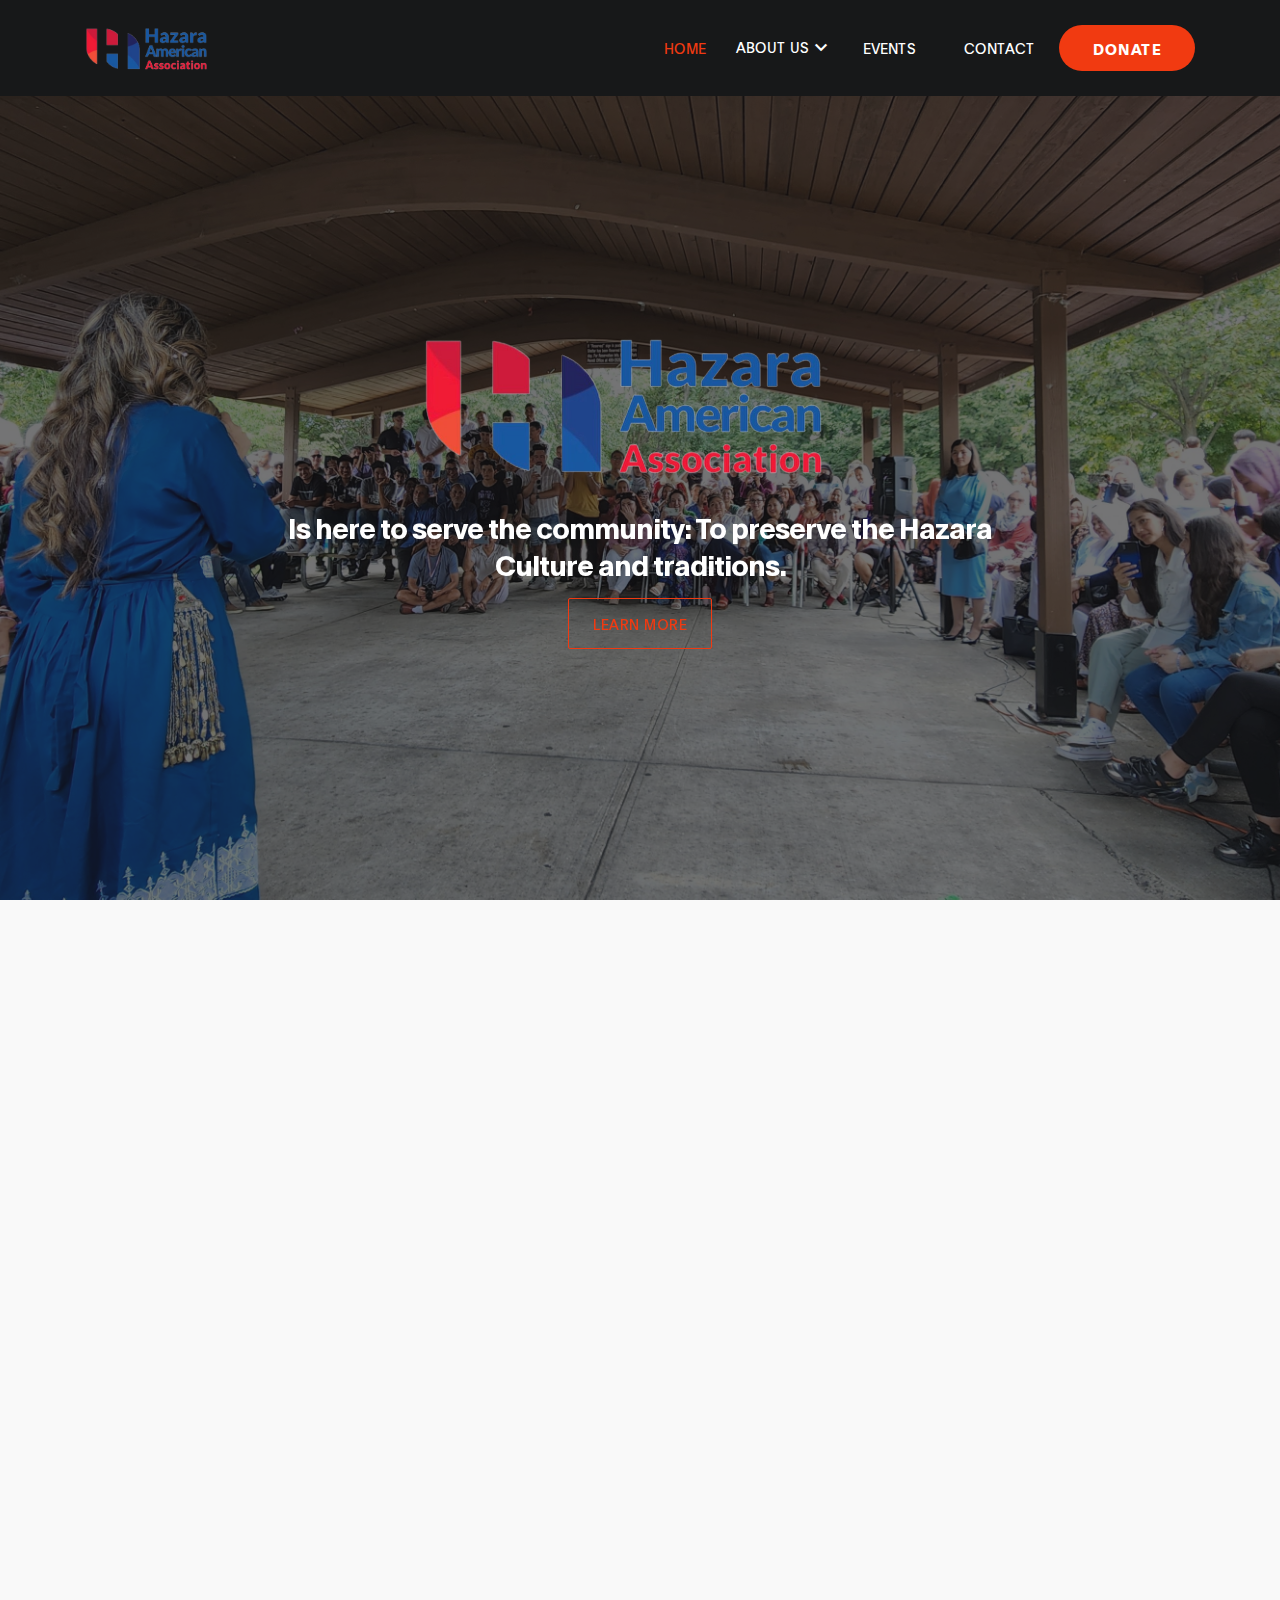
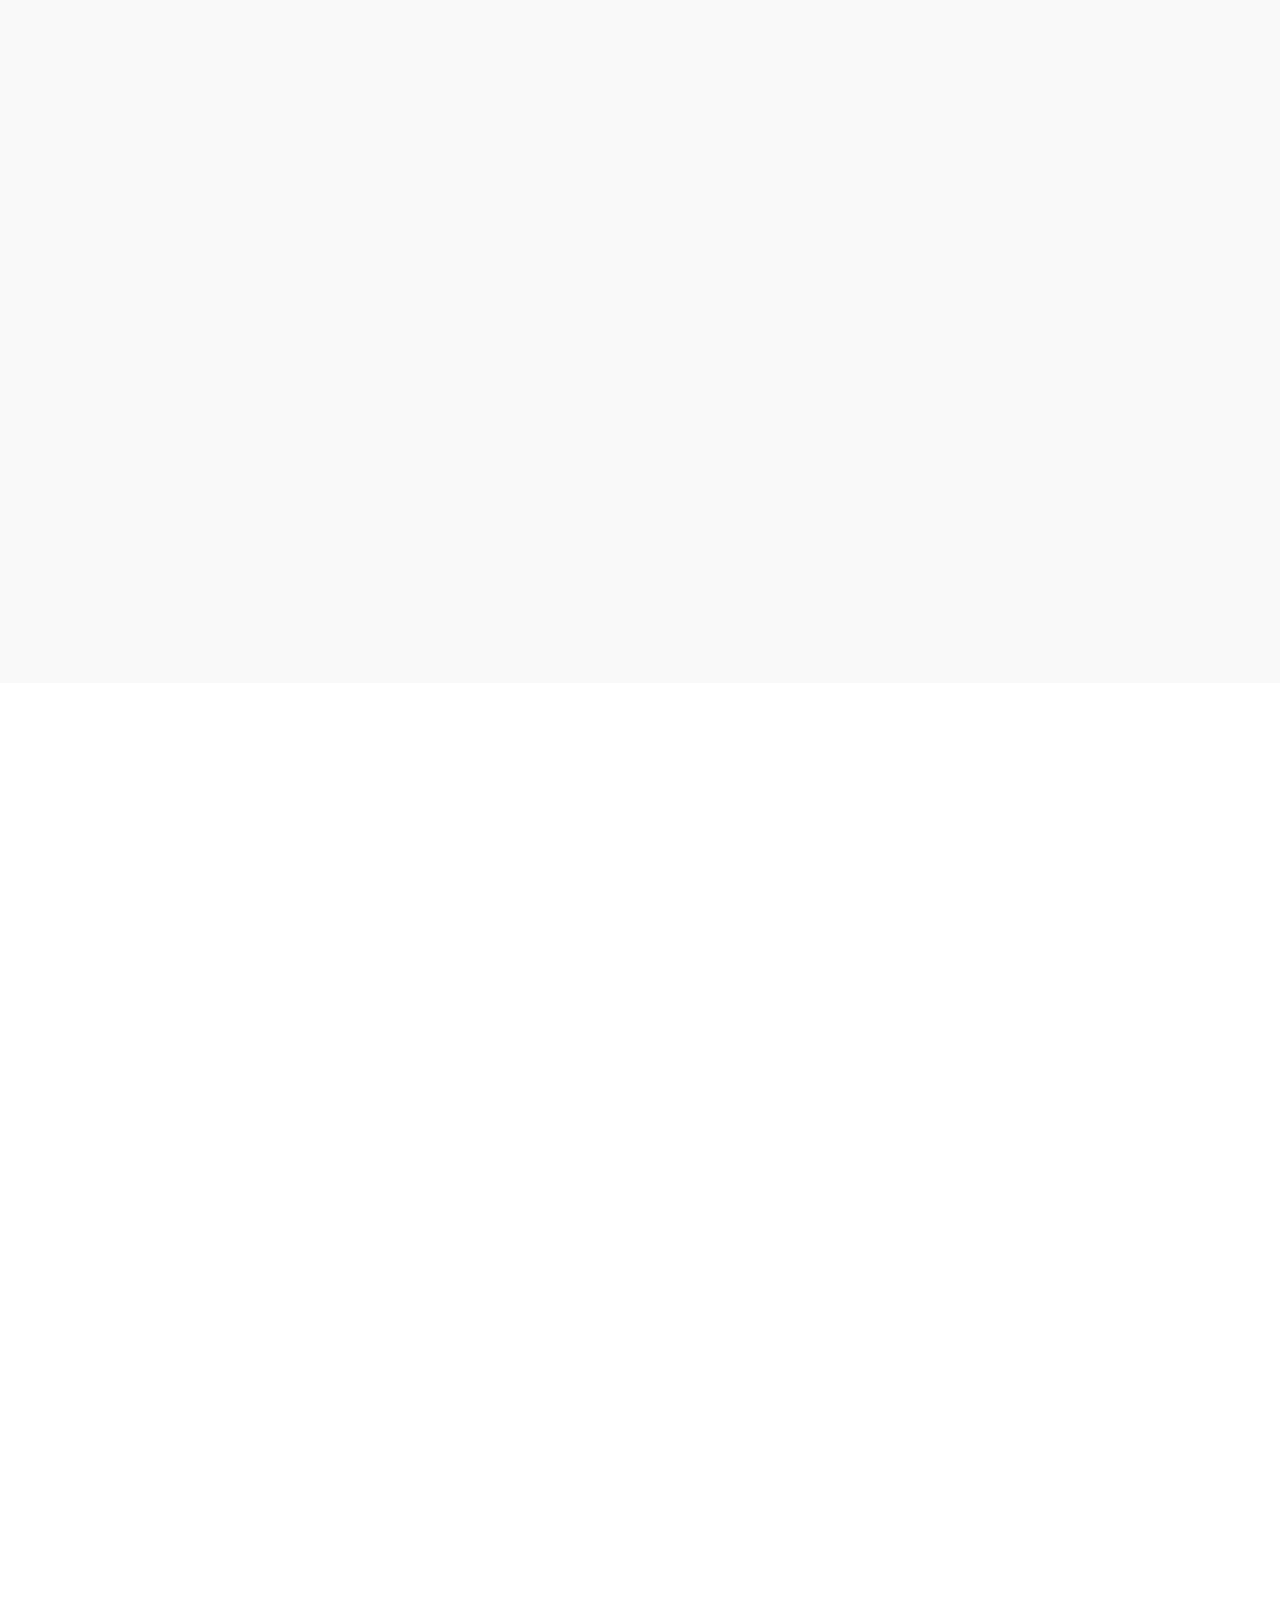
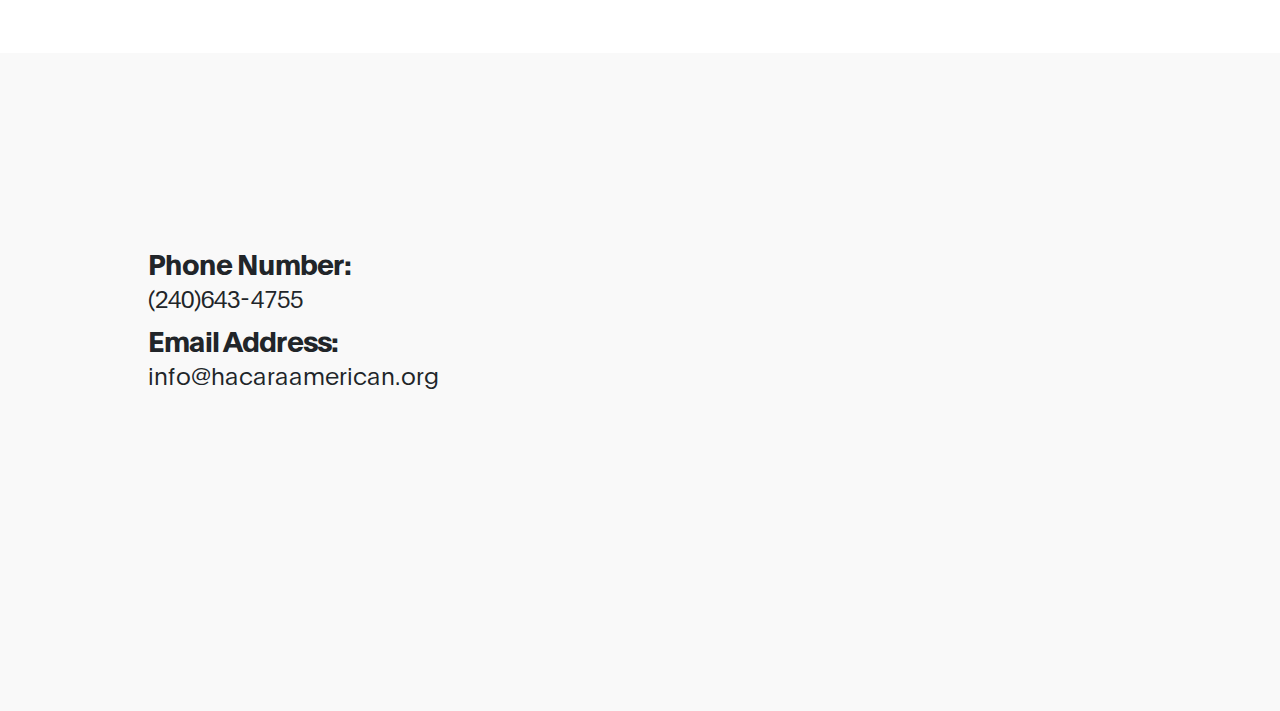
==== index.html @ 7ef7bc17 "first commit" ====
<!DOCTYPE html>
<html lang="en">
<head>
     <title>Hazara American Association</title>
     <link rel="shortcut icon" type="image/jpg" href="./2.png"/>

     <meta charset="UTF-8">
     <meta http-equiv="X-UA-Compatible" content="IE=Edge">
     <meta name="description" content="">
     <meta name="keywords" content="">
     <meta name="author" content="">
     <meta name="viewport" content="width=device-width, initial-scale=1, maximum-scale=1">

     <link href="https://fonts.googleapis.com/icon?family=Material+Icons" rel="stylesheet">
     <link rel="stylesheet" href="css/bootstrap.min.css">
     <link rel="stylesheet" href="css/font-awesome.min.css">
     <link rel="stylesheet" href="css/aos.css">
     <!-- MAIN CSS -->
     <link rel="stylesheet" href="css/tooplate-gymso-style.css">

</head>
<body data-spy="scroll" data-target="#navbarNav" data-offset="50">

    <!-- MENU BAR -->
    <nav class="navbar navbar-expand-lg fixed-top">
        <div class="container">

            <img id="logo" src="./images/logo.png" href="index.html" alt="logo">

            <button class="navbar-toggler" type="button" data-toggle="collapse" data-target="#navbarNav" aria-controls="navbarNav" aria-expanded="false"
                aria-label="Toggle navigation">
                <span class="navbar-toggler-icon"></span>
            </button>

            <div class="collapse navbar-collapse" id="navbarNav">
                <ul class="navbar-nav ml-lg-auto">
                    <li class="nav-item">
                        <a href="#home" class="nav-link smoothScroll">Home</a>
                    </li>

                    <li class="nav-item">
                        <div class="dropdown">
                            <button type="button" class = "rotatee" id="dropdownMenu2" class="nav-link smoothScroll"data-toggle="dropdown" aria-haspopup="true" aria-expanded="false">
                                <a id="no-pad" class="nav-link smoothScroll" href="#about" class="nav-link smoothScroll">About Us</a>
                                <i class="material-icons">keyboard_arrow_down</i>
                            </button>
                            <div class="dropdown-menu" aria-labelledby="dropdownMenu2">
                              <button class="dropdown-item" type="button"><a href="#about" class="nav-link smoothScroll">Board Members</a></button>
                            </div>
                          </div>
                        </li>
                    
                    <li class="nav-item">
                        <a href="#class" class="nav-link smoothScroll">Events</a>
                    </li>

                    <li class="nav-item">
                </li>

                    <li class="nav-item">
                        <a href="#contact" class="nav-link smoothScroll">Contact</a>
                    </li>

                    <li id = "button-it" class="nav-item">
                        <a href="" class="nav-link smoothScroll">Donate</a>
                    </li>
                </ul>
            </div>

        </div>
    </nav>


     <!-- HERO -->
     <section class="hero d-flex flex-column justify-content-center align-items-center" id="home">

            <div class="bg-overlay"></div>

               <div class="container">
                    <div class="row">

                         <div class="col-lg-8 col-md-10 mx-auto col-12">
                              <div class="hero-text mt-5 text-center">

                                <img data-aos="fade" width = "60%" src="./images/logo.png" href="index.html" alt="logo">

                                    <h3 class="text-white" data-aos="fade-up" data-aos-delay="500">Is here to serve the community: To preserve the Hazara Culture and traditions.
                                    </h3>
                                    <a href="#about" class="btn custom-btn bordered mt-3" data-aos="fade-up" data-aos-delay="700">learn more</a>
                                   
                              </div>
                         </div>

                    </div>
               </div>
     </section>
    
     <!-- ABOUT -->
     <section class="about section" id="about">
        <div class="container">
             <div class="row">

                     <div class="mt-lg-5 mb-lg-0 mb-4 col-lg-5 col-md-10 mx-auto col-12">
                         <h2 class="mb-4" data-aos="fade-up" data-aos-delay="300">Hello, we are Hazara</h2>
                        <div class="fadeitup" data-aos="fade-up" data-aos-delay="400">
                         <p class="spaceIt" >To firmly anchor our new and coming generation in their roots. 
                            To create a strong system of support for the individuals in the community and especially for our children to grow in a supportive, nurturing, safe and friendly environment.
                            To create and maintain social bonds and fellowship among the Hazaras.
                            To create a mechanism for providing emotional support for members in the time of need, whether happy or sad. 
                            </p>

                         <p class="spaceIt">To organize and channel the support provided by the membership for the benefit of the community and the preservation and continuation of good Hazara traditions and customs.
                            To manage the inevitable merging of the old world values with those of the new world, through community development and interaction between the members
                            To provide a safe environment for learning and absorption of the Hazara traditions and culture by the youth of the community.    
                        </p>
                    </div>

                     </div>
                     <div class="ml-lg-auto col-lg-3 col-md-6 col-12" data-aos="fade-up" data-aos-delay="700">
                         <div class="team-thumb">
                             <img src="https://upload.wikimedia.org/wikipedia/commons/thumb/b/bc/Unknown_person.jpg/694px-Unknown_person.jpg" class="img-fluid" alt="">

                             <div class="team-info d-flex flex-column">

                                 <h3>Asad</h3>
                                 <h3>Koraganie</h3>

                             </div>
                         </div>
                         <div class="team-thumb">
                            <img src="https://upload.wikimedia.org/wikipedia/commons/thumb/b/bc/Unknown_person.jpg/694px-Unknown_person.jpg" class="img-fluid" alt="">

                            <div class="team-info d-flex flex-column">

                                <h3>Hossein</h3>
                                <h3>Mahrammi</h3>
                            </div>
                        </div>
                        <div class="team-thumb">
                            <img src="https://upload.wikimedia.org/wikipedia/commons/thumb/b/bc/Unknown_person.jpg/694px-Unknown_person.jpg" class="img-fluid" alt="">

                            <div class="team-info d-flex flex-column">

                                <h3>Zahra</h3>
                                <h3>Yagana</h3>
                            </div>
                        </div>
                     </div>
                     

                     <div class="mr-lg-auto mt-5 mt-lg-0 mt-md-0 col-lg-3 col-md-6 col-12" data-aos="fade-up" data-aos-delay="800">
                         <div class="team-thumb">
                            <img src="https://upload.wikimedia.org/wikipedia/commons/thumb/b/bc/Unknown_person.jpg/694px-Unknown_person.jpg" class="img-fluid" alt="">

                             <div class="team-info d-flex flex-column">

                                 <h3>Nabi</h3>
                                 <h3>Khalili</h3>
                             </div>
                         </div>
                         <div class="team-thumb">
                            <img src="https://upload.wikimedia.org/wikipedia/commons/thumb/b/bc/Unknown_person.jpg/694px-Unknown_person.jpg" class="img-fluid" alt="">

                            <div class="team-info d-flex flex-column">

                                <h3>Mahdy</h3>
                                <h3>Mehrayen</h3>
                            </div>
                        </div>
                        <div class="team-thumb">
                            <img src="https://upload.wikimedia.org/wikipedia/commons/thumb/b/bc/Unknown_person.jpg/694px-Unknown_person.jpg" class="img-fluid" alt="">

                            <div class="team-info d-flex flex-column">

                                <h3>Anwar</h3>
                                <h3>Salar</h3>

                            </div>
                        </div>
                     </div>

                     
             </div>
             
        </div>
</section>


     <!-- CLASS -->
     <section class="class section" id="class">
               <div class="container">
                    <div class="row">

                            <div class="col-lg-12 col-12 text-center mb-5">
                                <h6 data-aos="fade-up">Join Us!</h6>

                                <h2 data-aos="fade-up" data-aos-delay="200">Our Events</h2>
                             </div>
<div class="indecol">
                            <div data-aos="fade-up" data-aos-delay="400">
                                <div class="spaceOut" Zclass="class-thumb">
                                    <img src="https://static.vecteezy.com/system/resources/previews/002/292/395/original/placeholder-on-map-line-outline-icon-for-website-and-mobile-app-on-grey-background-free-vector.jpg" class="img-fluid" alt="Class">

                                    <div class="class-info">
                                        <h3 class="mb-1">Yalda Night Celebration</h3>

                                        <strong>Dec 20, 2023</strong>

                                        <p class="mt-3">Event has passed</p>
                                    </div>
                                </div>
                            </div>

                            <div data-aos="fade-up" data-aos-delay="500">
                                <div class="spaceOut" class="class-thumb">
                                    <img src="https://static.vecteezy.com/system/resources/previews/002/292/395/original/placeholder-on-map-line-outline-icon-for-website-and-mobile-app-on-grey-background-free-vector.jpg" class="img-fluid" alt="Class">

                                    <div class="class-info">
                                        <h3 class="mb-1">2023 Nowruz Celebration</h3>

                                        <strong>March 20 2023</strong>

                                        <p class="mt-3">Stacy Sherwood Community Center Fairfax VA</p>
                                    </div>
                                </div>
                            </div>

                            <div data-aos="fade-up" data-aos-delay="600">
                                <div class="spaceOut" class="class-thumb">
                                    <img src="https://static.vecteezy.com/system/resources/previews/002/292/395/original/placeholder-on-map-line-outline-icon-for-website-and-mobile-app-on-grey-background-free-vector.jpg" class="img-fluid" alt="Class">

                                    <div class="class-info">
                                        <h3 class="mb-1">1st Grand Qawmi Milla</h3>

                                        <strong>June, 2023</strong>

                                        <p class="mt-3">Black Hill Park MD</p>
                                    </div>
                                </div>
                            </div>
                        </div>
                        <div class="indecol">
                            <div class="spaceOut" data-aos="fade-up" data-aos-delay="400">
                                <div class="class-thumb">
                                    <img src="https://static.vecteezy.com/system/resources/previews/002/292/395/original/placeholder-on-map-line-outline-icon-for-website-and-mobile-app-on-grey-background-free-vector.jpg" class="img-fluid" alt="Class">

                                    <div class="class-info">
                                        <h3 class="mb-1">2nd Grand Qawmi Milla</h3>

                                        <strong>Sep 2023</strong>

                                        <p class="mt-3">Black Hill Park MD</p>
                                    </div>
                                </div>
                            </div>

                            <div class="spaceOut" data-aos="fade-up" data-aos-delay="500">
                                <div class="class-thumb">
                                    <img src="https://static.vecteezy.com/system/resources/previews/002/292/395/original/placeholder-on-map-line-outline-icon-for-website-and-mobile-app-on-grey-background-free-vector.jpg" class="img-fluid" alt="Class">

                                    <div class="class-info">
                                        <h3 class="mb-1">Event coming soon</h3>

                                        <strong>Date coming soon</strong>

                                        <p class="mt-3">Location coming soon</p>
                                    </div>
                                </div>
                            </div>

                            <div class="spaceOut" data-aos="fade-up" data-aos-delay="600">
                                <div class="class-thumb">
                                    <img src="https://static.vecteezy.com/system/resources/previews/002/292/395/original/placeholder-on-map-line-outline-icon-for-website-and-mobile-app-on-grey-background-free-vector.jpg" class="img-fluid" alt="Class">

                                    <div class="class-info">
                                        <h3 class="mb-1">Event coming soon</h3>

                                        <strong>Date coming soon</strong>

                                        <p class="mt-3">Location coming soon</p>
                                    </div>
                                </div>
                            </div>
                        </div>
                    </div>
               </div>
     </section>


     <!-- CONTACT -->
     <section class="contact section" id="contact">
          <div class="container">
               <div class="row">

                    <div class="ml-auto col-lg-5 col-md-6 col-12">
                        <h2 class="mb-4 pb-2" data-aos="fade-up" data-aos-delay="200">Contact Us</h2>

                        <span><h3>Phone Number:</h3><h4>(240)643-4755</h4></span>
                        <span><h3>Email Address:</h3><h4>info@hacaraamerican.org</h4></span>
                        
                    </div>

                    <div class="mx-auto mt-4 mt-lg-0 mt-md-0 col-lg-5 col-md-6 col-12">
                        <h2 class="mb-4" data-aos="fade-up" data-aos-delay="600">Where you can <span>find us</span></h2>

                        <p data-aos="fade-up" data-aos-delay="800"><i class="fa fa-map-marker mr-1"></i>13608 Pine View Ln, Rockville, MD 20850</p>
<!-- How to change your own map point
	1. Go to Google Maps
	2. Click on your location point
	3. Click "Share" and choose "Embed map" tab
	4. Copy only URL and paste it within the src="" field below
-->
                        <div class="google-map" data-aos="fade-up" data-aos-delay="900">
                            <iframe src="https://www.google.com/maps/embed?pb=!1m18!1m12!1m3!1d3097.233460234317!2d-77.23666428456693!3d39.07837967954326!2m3!1f0!2f0!3f0!3m2!1i1024!2i768!4f13.1!3m3!1m2!1s0x89b632fbe0d8ac5b%3A0xeb1488f8700a5f6e!2s13608%20Pine%20View%20Ln%2C%20Rockville%2C%20MD%2020850!5e0!3m2!1sen!2sus!4v1674332771137!5m2!1sen!2sus" width="1920" height="250" frameborder="0" style="border:0;" allowfullscreen=""></iframe>   
                        </div>
                    </div>
                    
               </div>
          </div>
     </section>

    <!-- Modal -->
    <div class="modal fade" id="membershipForm" tabindex="-1" role="dialog" aria-labelledby="membershipFormLabel" aria-hidden="true">
      <div class="modal-dialog" role="document">

        <div class="modal-content">
          <div class="modal-header">

            <h2 class="modal-title" id="membershipFormLabel">Membership Form</h2>

            <button type="button" class="close" data-dismiss="modal" aria-label="Close">
              <span aria-hidden="true">&times;</span>
            </button>
          </div>

          <div class="modal-body">
            <form class="membership-form webform" role="form">
                <input type="text" class="form-control" name="cf-name" placeholder="John Doe">

                <input type="email" class="form-control" name="cf-email" placeholder="Johndoe@gmail.com">

                <input type="tel" class="form-control" name="cf-phone" placeholder="123-456-7890" pattern="[0-9]{3}-[0-9]{3}-[0-9]{4}" required>

                <textarea class="form-control" rows="3" name="cf-message" placeholder="Additional Message"></textarea>

                <button type="submit" class="form-control" id="submit-button" name="submit">Submit Button</button>

                <div class="custom-control custom-checkbox">
                    <input type="checkbox" class="custom-control-input" id="signup-agree">
                    <label class="custom-control-label text-small text-muted" for="signup-agree">I agree to the <a href="#">Terms &amp;Conditions</a>
                    </label>
                </div>
            </form>
          </div>

          <div class="modal-footer"></div>

        </div>
      </div>
    </div>

     <!-- SCRIPTS -->
     <script src="js/jquery.min.js"></script>
     <script src="js/bootstrap.min.js"></script>
     <script src="js/aos.js"></script>
     <script src="js/smoothscroll.js"></script>
     <script src="js/custom.js"></script>

</body>
</html>
---- css/tooplate-gymso-style.css ----
/*

Tooplate 2119 Gymso Fitness

https://www.tooplate.com/view/2119-gymso-fitness

*/

@font-face {
  font-family: "Plain";
  src: url("../fonts/Plain-Regular.woff2") format("woff2"),
    url("../fonts/Plain-Regular.woff") format("woff");
  font-weight: normal;
  font-style: normal;
}

@font-face {
  font-family: "Plain";
  src: url("../fonts/Plain-Light.woff2") format("woff2"),
    url("../fonts/Plain-Light.woff") format("woff");
  font-weight: 300;
  font-style: normal;
}

@font-face {
  font-family: "Plain";
  src: url("../fonts/Plain-Bold.woff2") format("woff2"),
    url("../fonts/Plain-Bold.woff") format("woff");
  font-weight: bold;
  font-style: normal;
}

:root {
  --primary-color: #f13a11;
  --white-color: #ffffff;
  --dark-color: #171819;
  --about-bg-color: #f9f9f9;

  --gray-color: #909090;
  --link-color: #404040;
  --p-color: #666262;

  --base-font-family: "Plain", sans-serif;
  --font-weight-bold: bold;
  --font-weight-normal: normal;
  --font-weight-light: 300;
  --font-weight-thin: 100;

  --h1-font-size: 48px;
  --h2-font-size: 36px;
  --h3-font-size: 28px;
  --h4-font-size: 24px;
  --h5-font-size: 22px;
  --h6-font-size: 22px;
  --p-font-size: 18px;
  --base-font-size: 16px;
  --menu-font-size: 14px;

  --border-radius-large: 100%;
  --border-radius-small: 2px;
}

body {
  background: var(--white-color);
  font-family: var(--base-font-family);
}

/*---------------------------------------
     TYPOGRAPHY              
  -----------------------------------------*/

h1,
h2,
h3,
h4,
h5,
h6 {
  font-weight: var(--font-weight-thin);
  line-height: normal;
}

h1 {
  font-size: var(--h1-font-size);
  font-weight: var(--font-weight-bold);
  letter-spacing: -1px;
  text-transform: uppercase;
  margin: 20px 0;
}

h2 {
  font-size: var(--h2-font-size);
  font-weight: var(--font-weight-bold);
  letter-spacing: -2px;
}

h3 {
  font-size: var(--h3-font-size);
  font-weight: var(--font-weight-bold);
  letter-spacing: -1px;
  margin: 0;
}

h4 {
  font-size: var(--h4-font-size);
}

h5 {
  font-size: var(--h5-font-size);
}

h6 {
  color: var(--gray-color);
  font-size: var(--h6-font-size);
  line-height: inherit;
  margin: 0;
}

p {
  color: var(--p-color);
  font-size: var(--p-font-size);
  font-weight: var(--font-weight-light);
  line-height: 1.5em;
}

b,
strong {
  font-weight: var(--font-weight-bold);
  letter-spacing: 0;
}

.section {
  padding: 7rem 0;
}

/* BUTTON */

.custom-btn {
  background: transparent;
  border-radius: var(--border-radius-small);
  padding: 14px 24px;
  color: var(--white-color);
  font-size: var(--menu-font-size);
  font-weight: var(--font-weight-normal);
  text-transform: uppercase;
  letter-spacing: 0.5px;
  white-space: nowrap;
  transition: all 0.3s ease;
}

.custom-btn:hover {
  color: var(--primary-color);
}

.custom-btn:focus {
  box-shadow: none;
}

.custom-btn.bordered:hover,
.custom-btn.bordered:focus,
.custom-btn.bg-color:hover,
.custom-btn.bg-color:focus {
  background: var(--white-color);
  border-color: transparent;
  color: var(--primary-color);
}

.bordered {
  border: 1px solid var(--primary-color);
  color: var(--primary-color);
}

.bg-color {
  background: var(--primary-color);
  color: var(--white-color);
}

/*---------------------------------------
     GENERAL               
  -----------------------------------------*/

* {
  -webkit-box-sizing: border-box;
  -moz-box-sizing: border-box;
  box-sizing: border-box;
}

*::before,
*::after {
  -webkit-box-sizing: border-box;
  -moz-box-sizing: border-box;
  box-sizing: border-box;
}

a {
  color: var(--link-color);
  font-weight: normal;
  text-decoration: none;
  transition: all 0.3s ease;
}

a:hover,
a:active,
a:focus {
  color: var(--primary-color);
  outline: none;
  text-decoration: none;
}

/* BG OVERLAY */

.bg-overlay {
  background: var(--dark-color);
  position: absolute;
  top: 0;
  right: 0;
  bottom: 0;
  left: 0;
  width: 100%;
  height: 100%;
  opacity: 0.6;
}

/*---------------------------------------
     MODAL              
  -----------------------------------------*/

.modal-content {
  padding: 2rem 3rem;
}

.modal-header,
.modal-body,
.modal-footer {
  border: 0;
  padding: 0;
}

.membership-form a {
  color: var(--primary-color);
}

/*---------------------------------------
    FEATURE          
  -----------------------------------------*/

.feature {
  background: var(--dark-color);
  padding: 5rem 0;
}

/*---------------------------------------
     MENU             
  -----------------------------------------*/

.navbar {
  background: var(--dark-color);
  padding: 1rem;
}

.navbar-expand-lg .navbar-nav .nav-link {
  padding-right: 1.5rem;
  padding-left: 1.5rem;
}

.navbar-brand {
  color: var(--white-color);
  font-size: var(--h3-font-size);
  font-weight: var(--font-weight-bold);
  line-height: normal;
  padding-top: 0;
}

.nav-item .nav-link {
  display: block;
  color: var(--white-color);
  font-size: var(--menu-font-size);
  font-weight: var(--font-weight-normal);
  text-transform: uppercase;
  padding: 2px 6px;
}

.nav-item .nav-link.active,
.nav-item .nav-link:hover {
  color: var(--primary-color);
}

.navbar .social-icon li a {
  color: var(--white-color);
}

.navbar-toggler {
  border: 0;
  padding: 0;
  cursor: pointer;
  margin: 0 10px 0 0;
  width: 30px;
  height: 35px;
  outline: none;
}

.navbar-toggler:focus {
  outline: none;
}

.navbar-toggler[aria-expanded="true"] .navbar-toggler-icon {
  background: transparent;
}

.navbar-toggler[aria-expanded="true"] .navbar-toggler-icon::before,
.navbar-toggler[aria-expanded="true"] .navbar-toggler-icon::after {
  transition: top 300ms 50ms ease, -webkit-transform 300ms 350ms ease;
  transition: top 300ms 50ms ease, transform 300ms 350ms ease;
  transition: top 300ms 50ms ease, transform 300ms 350ms ease,
    -webkit-transform 300ms 350ms ease;
  top: 0;
}

.navbar-toggler[aria-expanded="true"] .navbar-toggler-icon::before {
  transform: rotate(45deg);
}

.navbar-toggler[aria-expanded="true"] .navbar-toggler-icon::after {
  transform: rotate(-45deg);
}

.navbar-toggler .navbar-toggler-icon {
  background: var(--primary-color);
  transition: background 10ms 300ms ease;
  display: block;
  width: 30px;
  height: 2px;
  position: relative;
}

.navbar-toggler .navbar-toggler-icon::before,
.navbar-toggler .navbar-toggler-icon::after {
  transition: top 300ms 350ms ease, -webkit-transform 300ms 50ms ease;
  transition: top 300ms 350ms ease, transform 300ms 50ms ease;
  transition: top 300ms 350ms ease, transform 300ms 50ms ease,
    -webkit-transform 300ms 50ms ease;
  position: absolute;
  right: 0;
  left: 0;
  background: var(--primary-color);
  width: 30px;
  height: 2px;
  content: "";
}

.navbar-toggler .navbar-toggler-icon::before {
  top: -8px;
}

.navbar-toggler .navbar-toggler-icon::after {
  top: 8px;
}

/*---------------------------------------
     HERO              
  -----------------------------------------*/

.hero {
  background-image: url(../images/1.jpg);
  background-size: cover;
  background-position: top;
  background-repeat: no-repeat;
  vertical-align: middle;
  min-height: 100vh;
  position: relative;
  animation: slide 20s infinite;
}

@keyframes slide{
  25%{
    background-image: url(../images/1.jpg);
  }
  50%{
    background-image: url(../images/2.jpg);
  }
  75%{
    background-image: url(../images/3.jpg);
  }
  100%{
    background-image: url(../images/4.jpg);
  }
}

/*---------------------------------------
     CLASS               
  -----------------------------------------*/

.class-info {
  background: var(--white-color);
  box-shadow: 6px 0 38px rgba(20, 20, 20, 0.1);
  border-radius: 0 0 2px 2px;
  padding: 1rem 2rem;
  position: relative;
}

.class-info img {
  border-radius: 2px 2px 0 0;
}

.class-info strong {
  color: var(--gray-color);
}

.class-price {
  background: var(--primary-color);
  border-radius: var(--border-radius-large);
  color: var(--white-color);
  font-weight: var(--font-weight-bold);
  display: block;
  position: absolute;
  top: 2rem;
  right: 2rem;
  width: 3.5rem;
  height: 3.5rem;
  line-height: 3.5rem;
  text-align: center;
}

/*---------------------------------------
     SCHEDULE             
  -----------------------------------------*/

.schedule {
  background: var(--dark-color);
}

.schedule-table {
  display: table;
  border: 0;
  text-align: center;
}

.schedule-table strong,
.schedule-table span {
  display: block;
  text-align: center;
}

.schedule-table strong {
  color: var(--white-color);
}

.schedule-table span {
  color: var(--gray-color);
}

.schedule-table span,
.schedule-table small {
  font-size: var(--menu-font-size);
  text-transform: uppercase;
}

.schedule-table small {
  position: relative;
  top: 10px;
}

.table .thead-light th,
.schedule-table tr td:first-child {
  background: var(--primary-color);
  border: 1px solid #212122;
  color: var(--white-color);
}

.schedule-table .thead-light th {
  border-bottom: 0;
  text-transform: uppercase;
}

.table-bordered td,
.table-bordered th {
  border: 1px solid #212122;
}

.table-bordered td {
  padding-bottom: 22px;
}

.table td,
.table th {
  padding: 1rem;
}

/*---------------------------------------
      ABOUT & TEAM            
  -----------------------------------------*/

.about {
  background: var(--about-bg-color);
}

.about-working-hours {
  border-left: 2px solid;
  padding-left: 3.5rem;
}

.about-working-hours strong {
  color: var(--white-color);
  opacity: 0.85;
}

.team-thumb {
  margin-bottom: 20px;
  width: 80%;
  position: relative;
}

.spaceIt{
  line-height: 42px;
  font-size: 22px;
}

.team-info {
  background: var(--white-color);
  border-radius: 0 0 2px 2px;
  box-shadow: 6px 0 38px rgba(20, 20, 20, 0.1);
  padding: 20px;
  position: relative;
}

.team-info span {
  font-weight: var(--font-weight-light);
  opacity: 0.85;
}

.team-info .social-icon {
  position: absolute;
  top: 10px;
  right: 20px;
}

.team-info .social-icon li {
  display: block;
}

/*---------------------------------------
     CONTACT              
  -----------------------------------------*/

  .contact{
    background-color: #f9f9f9;
  }
.webform input,
button#submit-button {
  height: calc(2.25rem + 20px);
}

.form-control {
  border-radius: var(--border-radius-small);
  margin: 1.3rem 0;
}

.form-control:focus {
  box-shadow: none;
  border-color: var(--dark-color);
}

button#submit-button {
  background: var(--dark-color);
  border-color: transparent;
  color: var(--white-color);
  cursor: pointer;
  transition: all 0.3s ease;
}

button#submit-button:hover {
  background: var(--primary-color);
}

.contact h2 + p {
  max-width: 90%;
}

.google-map {
  border-top: 1px solid #efebeb;
  margin-top: 2.5rem;
  padding-top: 2.5rem;
}

.google-map iframe {
  width: 100%;
}

/*---------------------------------------
     FOOTER              
  -----------------------------------------*/

.site-footer {
  border-top: 1px solid #efebeb;
  padding: 3rem 0;
}

.site-footer a {
  color: var(--p-color);
  font-weight: var(--font-weight-light);
}

.site-footer p {
  font-size: var(--base-font-size);
}

.contact .fa,
.site-footer .fa {
  color: var(--primary-color);
}

#dropdownMenu2 {
  display: flex;
  color: var(--white-color);
  cursor: pointer;
}

.material-icons {
  -moz-transition: all 0.3s;
  -webkit-transition: all 0.3s;
  transition: all 0.3s;
}

.material-icons.down {
  -moz-transform: rotate(180deg);
  -webkit-transform: rotate(180deg);
  transform: rotate(180deg);
}

.material-icons.reverse {
  -moz-transform: rotate(0deg);
  -webkit-transform: rotate(0deg);
  transform: rotate(0deg);
}

#no-pad {
  padding: 0;
}

#dropdownMenu2:hover {
  color: var(--primary-color);
}

#dropdownMenu2:focus {
  color: var(--primary-color);
}

.dropdown button {
  background: none;
  border: none;
  outline: none;
  color: var(--white-color);
  font-size: var(--menu-font-size);
  font-weight: var(--font-weight-normal);
  text-transform: uppercase;
  padding: 2px 6px;
}
.dropdown .btn:hover {
  background: none;
  border: none;
  color: var(--primary-color);
  padding: 2px 6px;
}

.dropdown .btn:focus {
  background: none;
  border: none;
  color: var(--primary-color);
  padding: 2px 6px;
}
.dropdown .btn:active {
  background: none;
  border: none;
  color: var(--primary-color);
  padding: 2px 6px;
}

.dropdown-menu {
  background: rgba(11, 11, 11, 0.87);
}

.dropdown-menu .dropdown-item {
  margin-top: 10px;
  color: var(--white-color);
}

.dropdown-menu .dropdown-item:hover {
  background: rgba(11, 11, 11, 0.368);
  color: var(--primary-color);
}

#logo{
  width: 12%;
}

#button-it{
  background-color: var(--primary-color);
  border: none;
  padding: 10px 10px;
  border-radius: 500px;
  cursor: pointer;
  transition: all 0.3s;
}

li{
  display: flex;
  align-items: center;
}

#button-it a{
  font-size: 15px;
  font-weight: 600;
  letter-spacing: 0.5px;
}

#button-it:hover{
  background-color: var(--white-color);
  color: var(--primary-color);
}

.indecol{
  display: flex;
  margin-bottom: 50px;
}

.spaceOut{
  margin: 20px 20px;
}

/*---------------------------------------
     SOCIAL ICON              
  -----------------------------------------*/

.social-icon {
  position: relative;
  padding: 0;
  margin: 5px 0 0 0;
}

.social-icon li {
  display: inline-block;
  list-style: none;
}

.social-icon li a {
  text-decoration: none;
  display: inline-block;
  color: var(--p-color);
  font-size: var(--p-font-size);
  font-weight: var(--font-weight-bold);
  margin: 5px 10px;
  text-align: center;
}

.social-icon li a:hover {
  color: var(--primary-color);
}

/*---------------------------------------
     RESPONSIVE STYLES              
  -----------------------------------------*/

 @media (max-width: 1010px){
  .indecol{
    flex-direction: column;
  }
 } 
@media screen and (max-width: 992px) {
  .section {
    padding: 5rem 0;
  }

  .nav-item .nav-link {
    padding: 6px;
  }

  .navbar .social-icon {
    margin-top: 22px;
  }

  .navbar-collapse,
  .site-footer {
    text-align: center;
  }

  .schedule-table {
    display: block;
  }

  .modal-content {
    padding: 2rem;
  }
}

@media screen and (max-width: 767px) {
  h1 {
    font-size: 38px;
  }

  .about-working-hours {
    border-left: 0;
    padding: 22px 0 0 0;
  }

  .contact h2 span {
    display: block;
  }
}
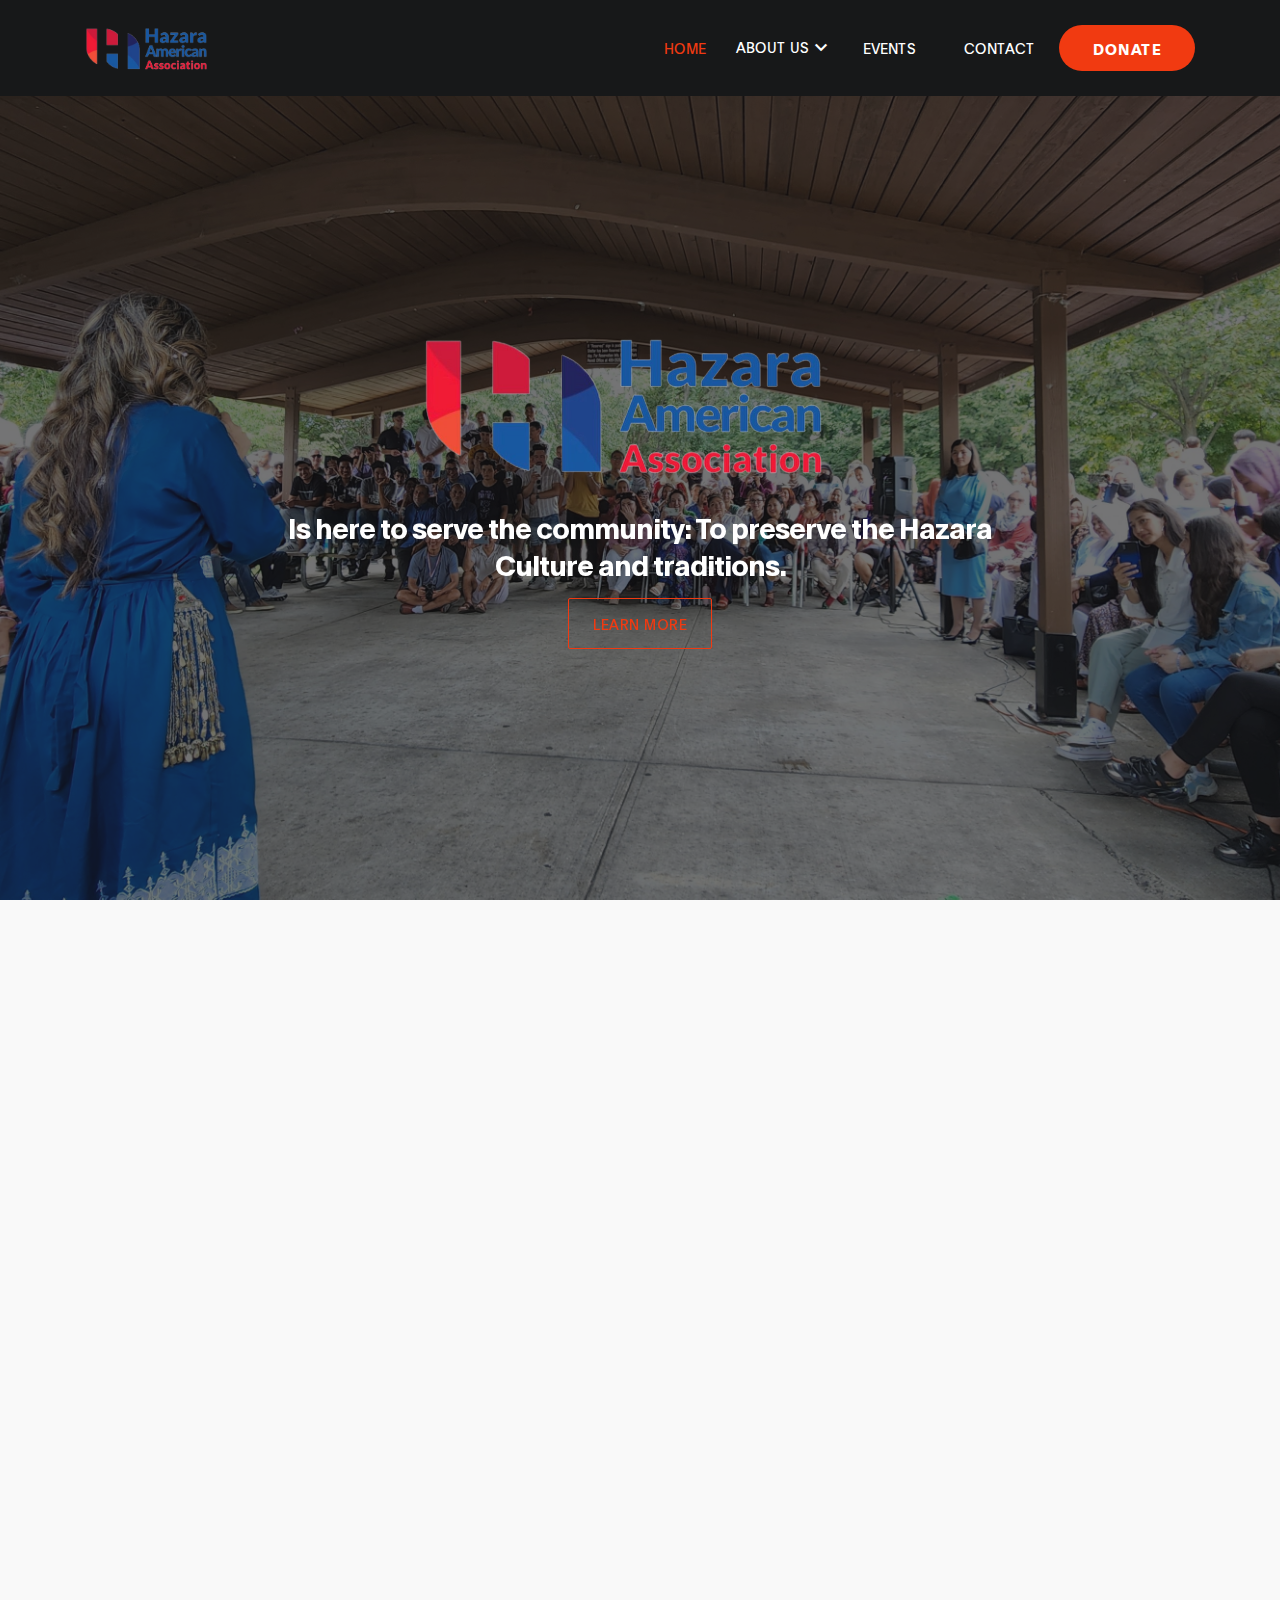
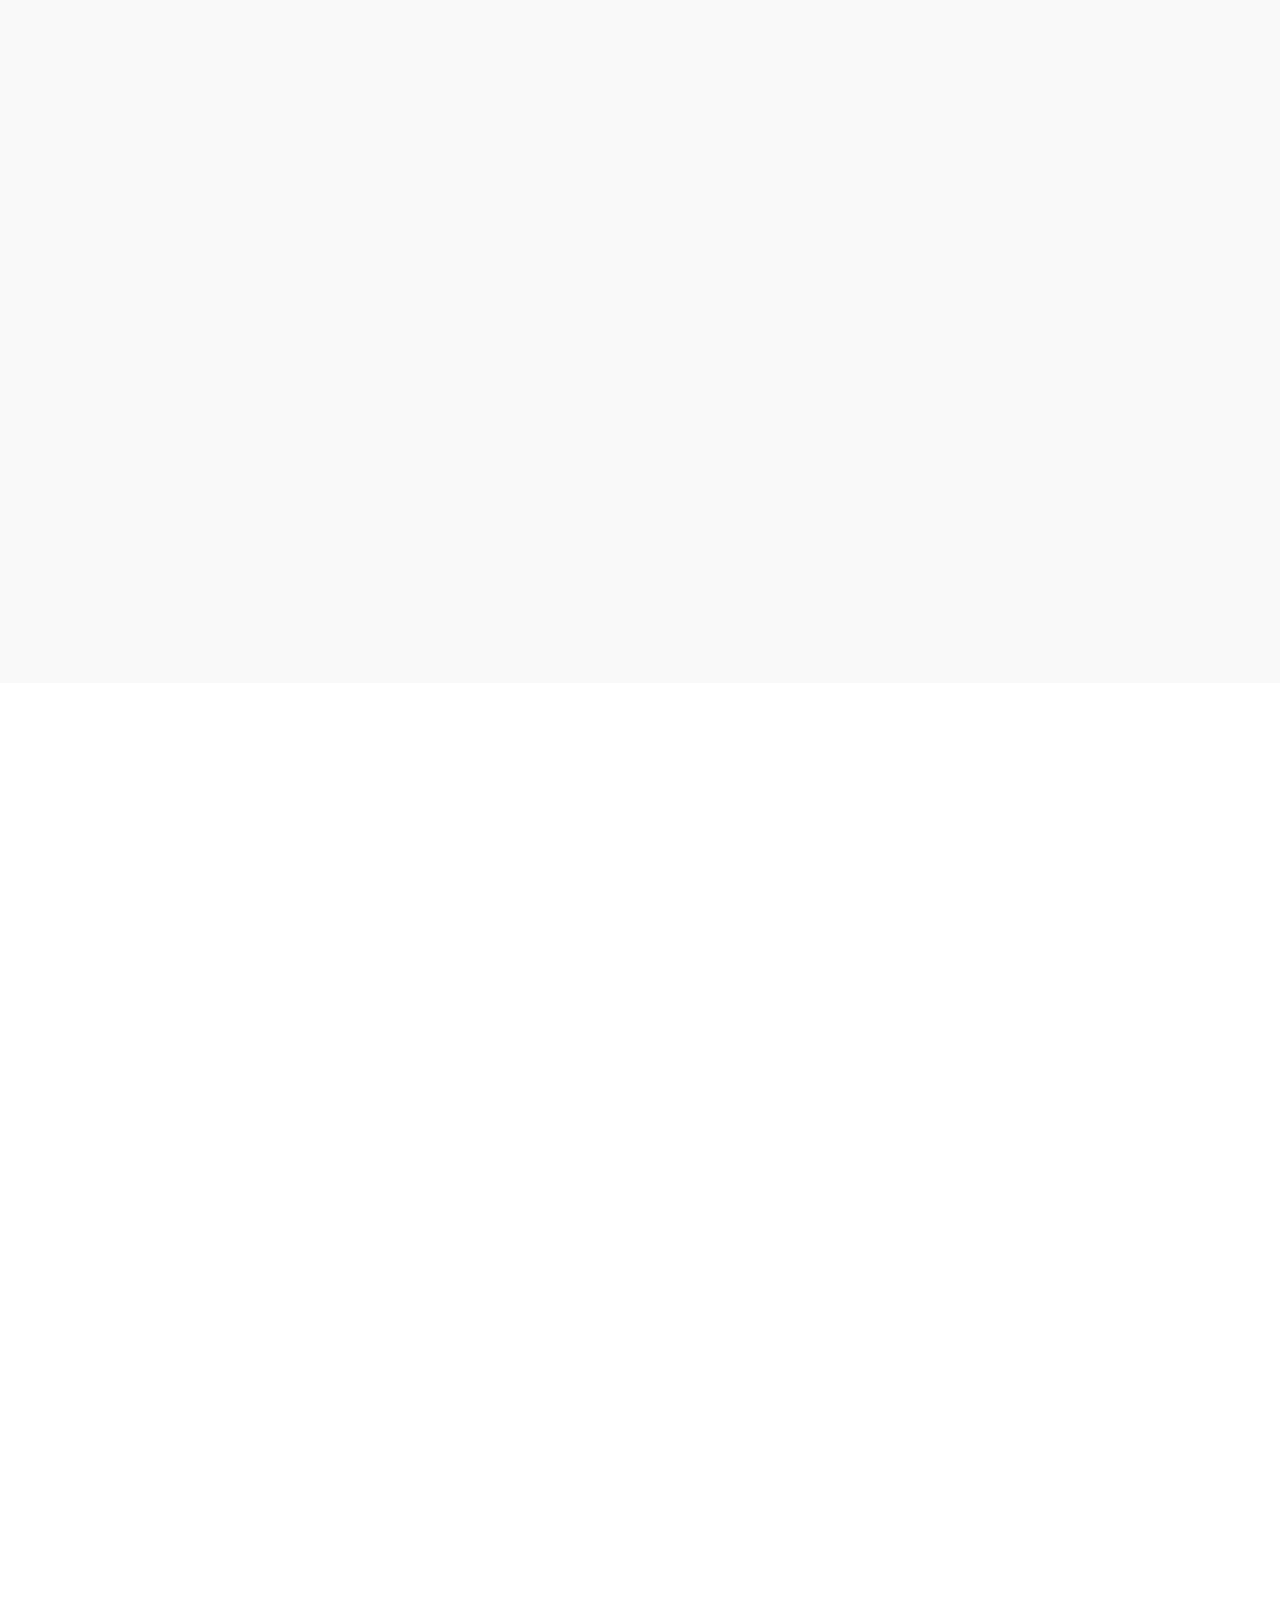
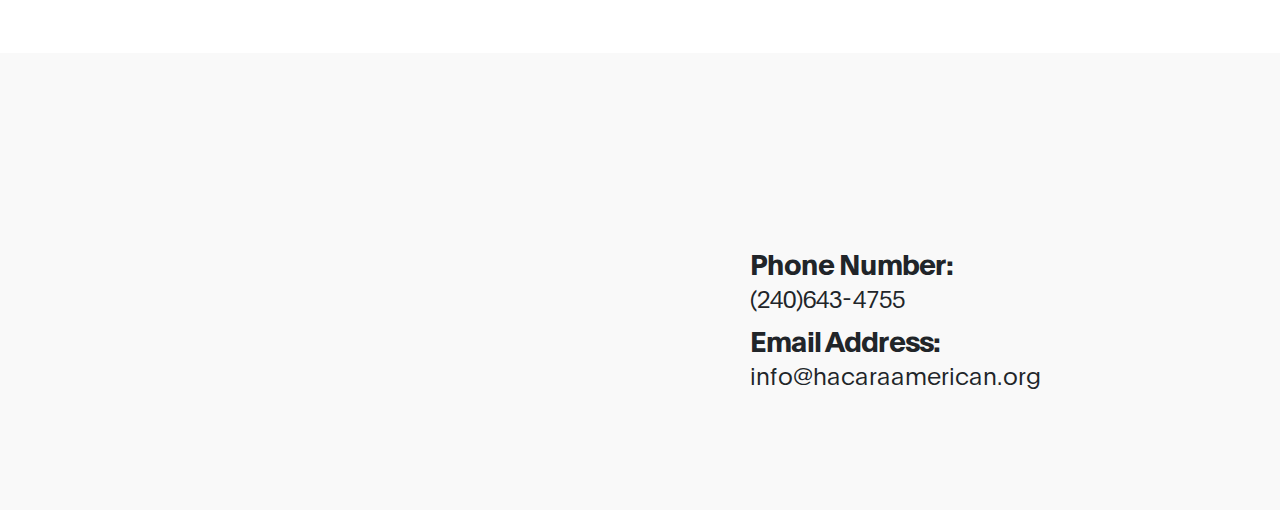
==== commit 805eb050: "second commit" ====
--- a/index.html
+++ b/index.html
@@ -299,20 +299,6 @@
                         <span><h3>Email Address:</h3><h4>info@hacaraamerican.org</h4></span>
                         
                     </div>
-
-                    <div class="mx-auto mt-4 mt-lg-0 mt-md-0 col-lg-5 col-md-6 col-12">
-                        <h2 class="mb-4" data-aos="fade-up" data-aos-delay="600">Where you can <span>find us</span></h2>
-
-                        <p data-aos="fade-up" data-aos-delay="800"><i class="fa fa-map-marker mr-1"></i>13608 Pine View Ln, Rockville, MD 20850</p>
-<!-- How to change your own map point
-	1. Go to Google Maps
-	2. Click on your location point
-	3. Click "Share" and choose "Embed map" tab
-	4. Copy only URL and paste it within the src="" field below
--->
-                        <div class="google-map" data-aos="fade-up" data-aos-delay="900">
-                            <iframe src="https://www.google.com/maps/embed?pb=!1m18!1m12!1m3!1d3097.233460234317!2d-77.23666428456693!3d39.07837967954326!2m3!1f0!2f0!3f0!3m2!1i1024!2i768!4f13.1!3m3!1m2!1s0x89b632fbe0d8ac5b%3A0xeb1488f8700a5f6e!2s13608%20Pine%20View%20Ln%2C%20Rockville%2C%20MD%2020850!5e0!3m2!1sen!2sus!4v1674332771137!5m2!1sen!2sus" width="1920" height="250" frameborder="0" style="border:0;" allowfullscreen=""></iframe>   
-                        </div>
                     </div>
                     
                </div>
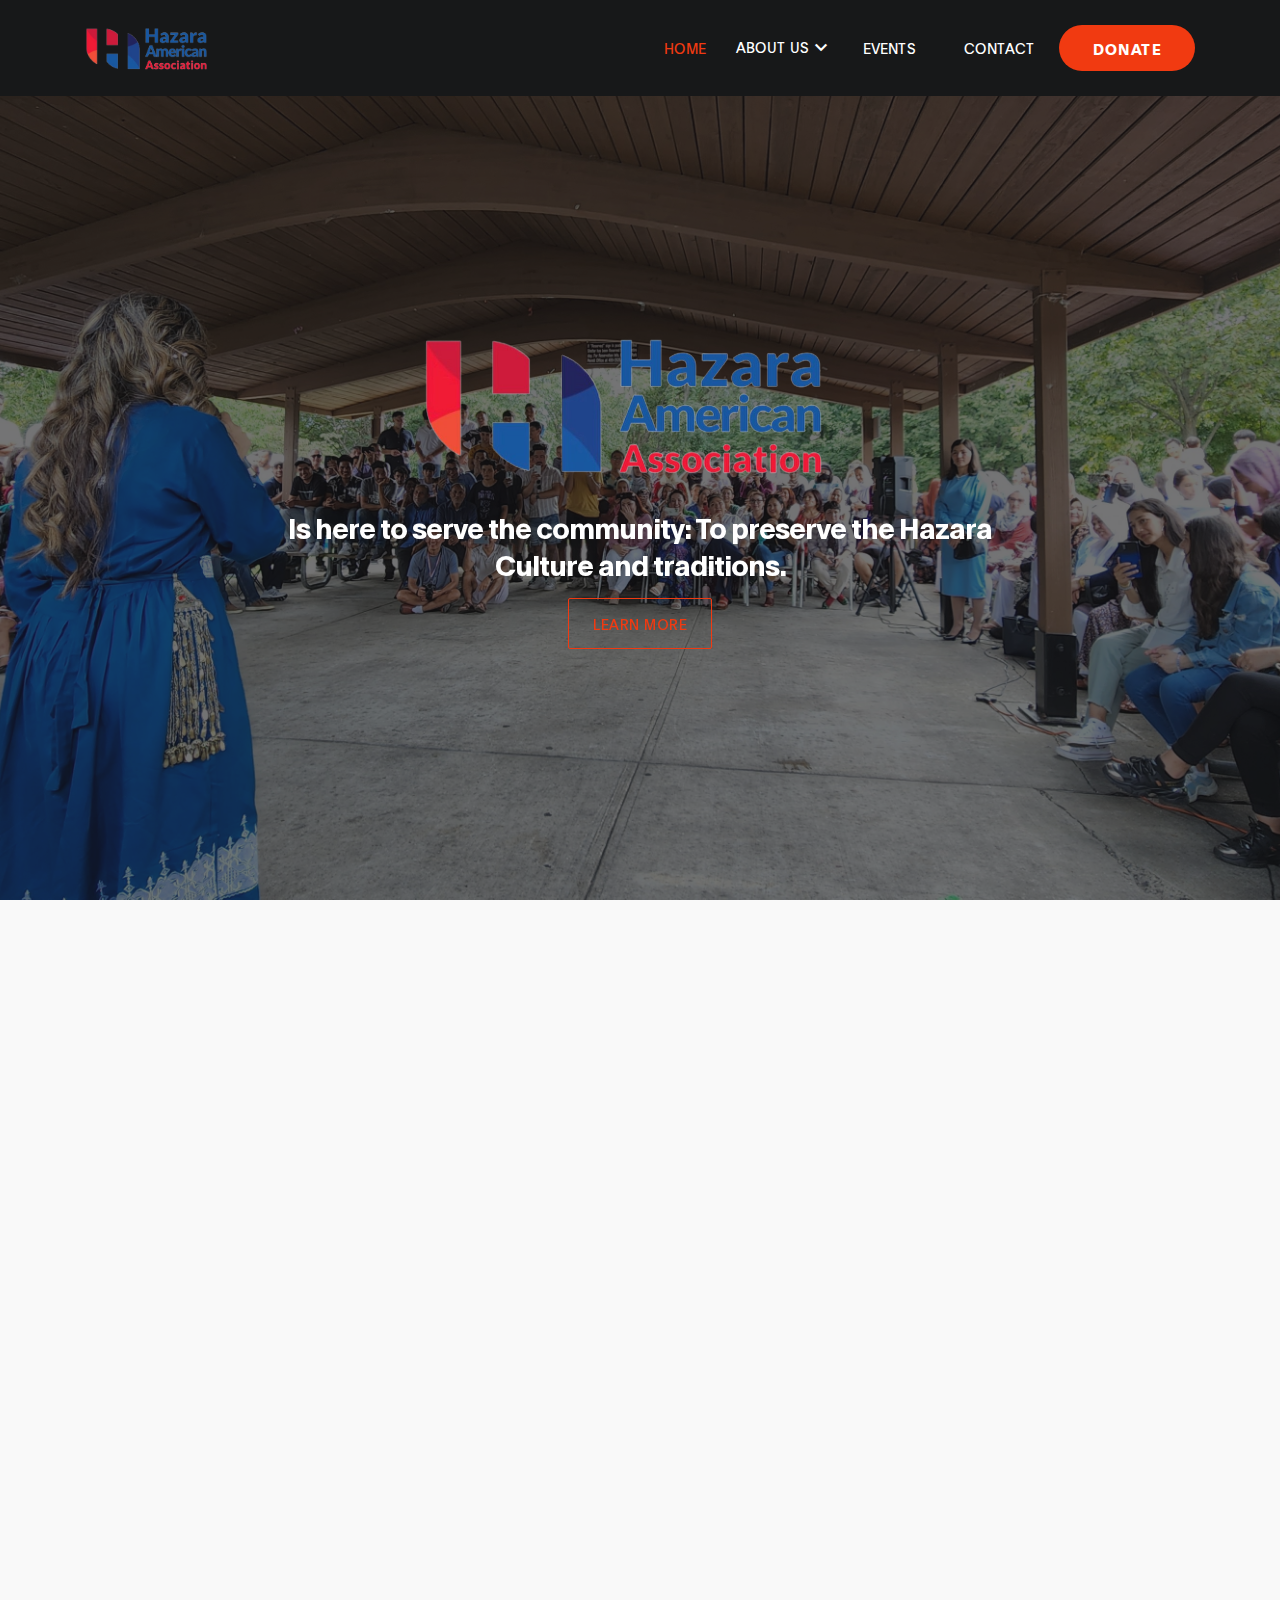
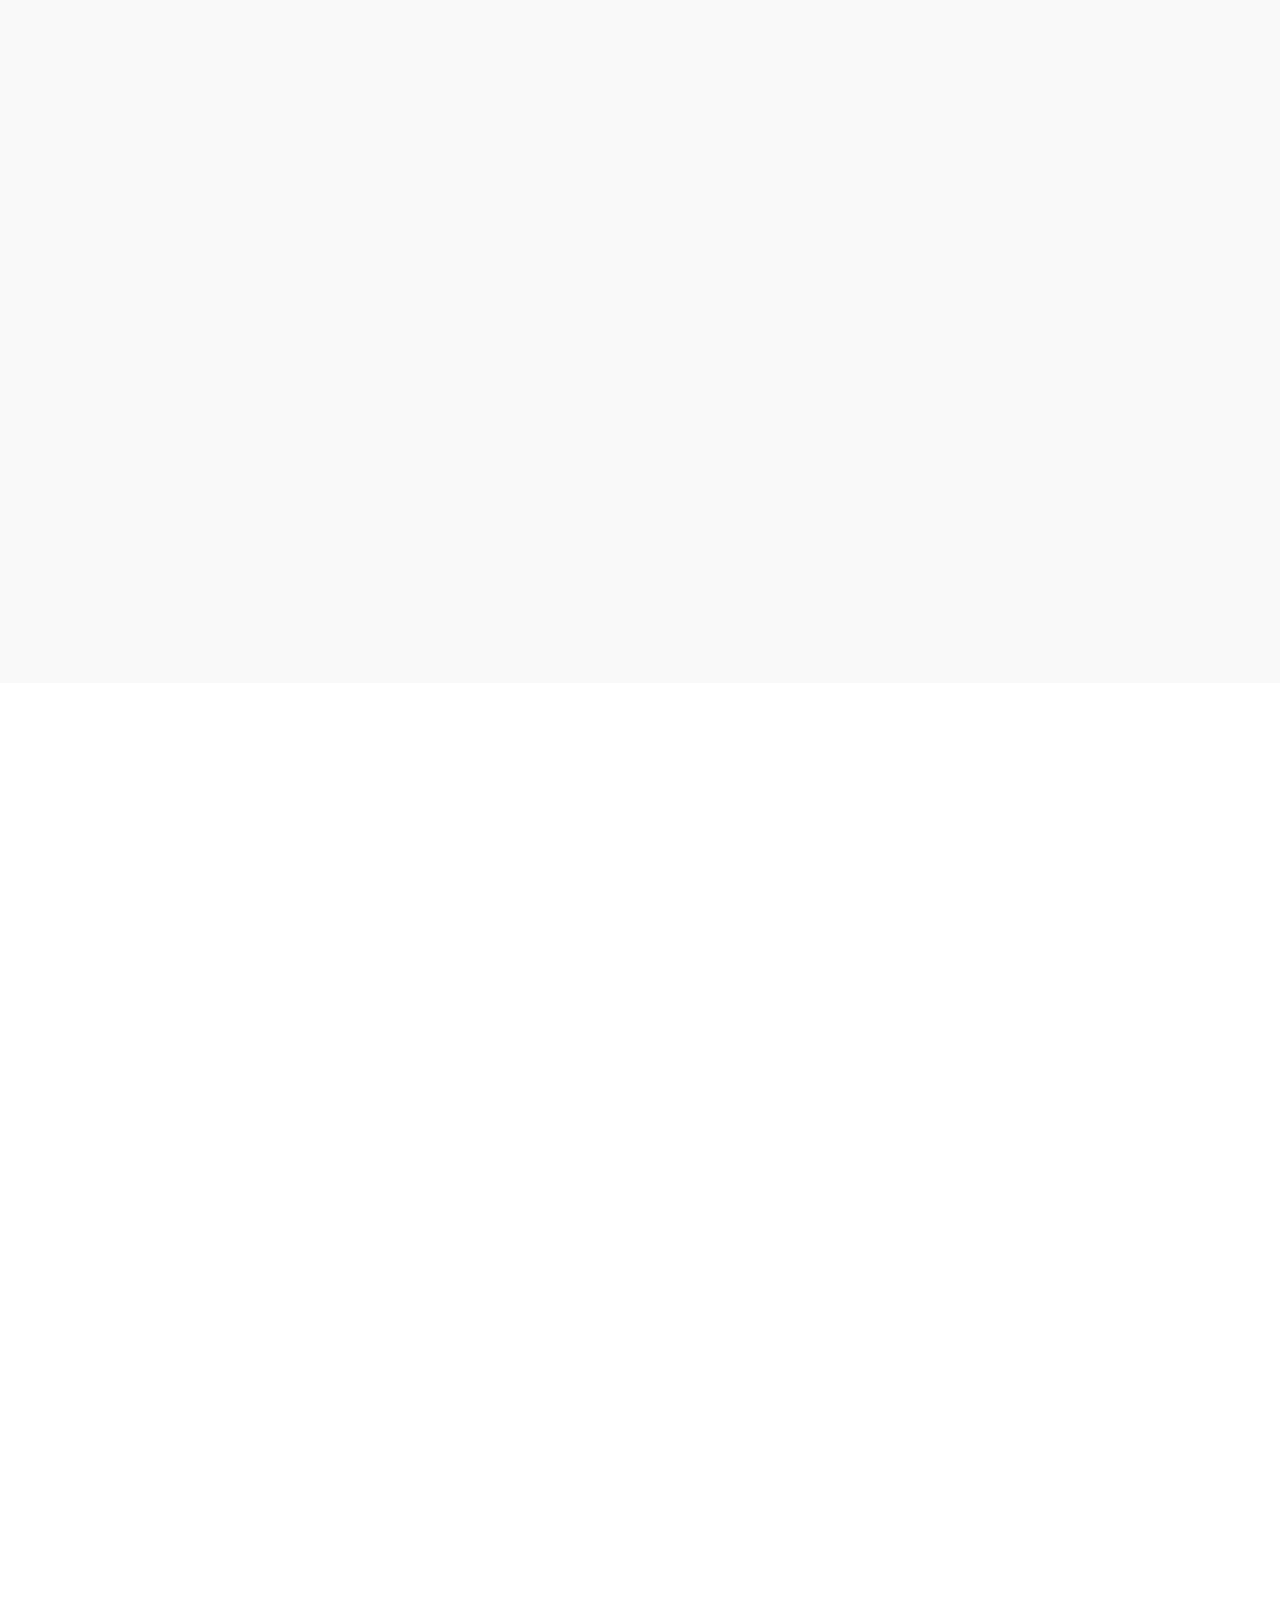
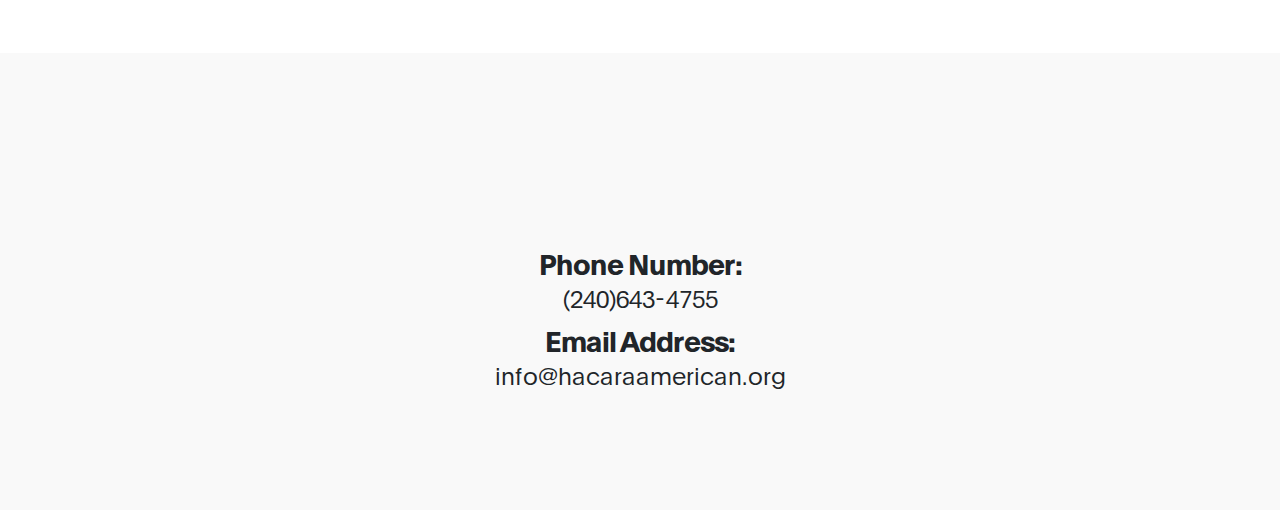
==== commit 21933442: "forth" ====
--- a/index.html
+++ b/index.html
@@ -292,11 +292,11 @@
           <div class="container">
                <div class="row">
 
-                    <div class="ml-auto col-lg-5 col-md-6 col-12">
+                    <div class="centerThem">
                         <h2 class="mb-4 pb-2" data-aos="fade-up" data-aos-delay="200">Contact Us</h2>
 
-                        <span><h3>Phone Number:</h3><h4>(240)643-4755</h4></span>
-                        <span><h3>Email Address:</h3><h4>info@hacaraamerican.org</h4></span>
+                        <center><span><h3>Phone Number:</h3><h4>(240)643-4755</h4></span></center>
+                        <center><span><h3>Email Address:</h3><h4>info@hacaraamerican.org</h4></span></center>
                         
                     </div>
                     </div>
--- a/css/tooplate-gymso-style.css
+++ b/css/tooplate-gymso-style.css
@@ -726,6 +726,19 @@
   margin: 20px 20px;
 }
 
+.row{
+  display: flex;
+  justify-content: center;
+  align-items: center;
+}
+
+.centerThem{
+  display: flex;
+  flex-direction: column;
+  justify-content: center;
+  align-items: center;
+}
+
 /*---------------------------------------
      SOCIAL ICON              
   -----------------------------------------*/
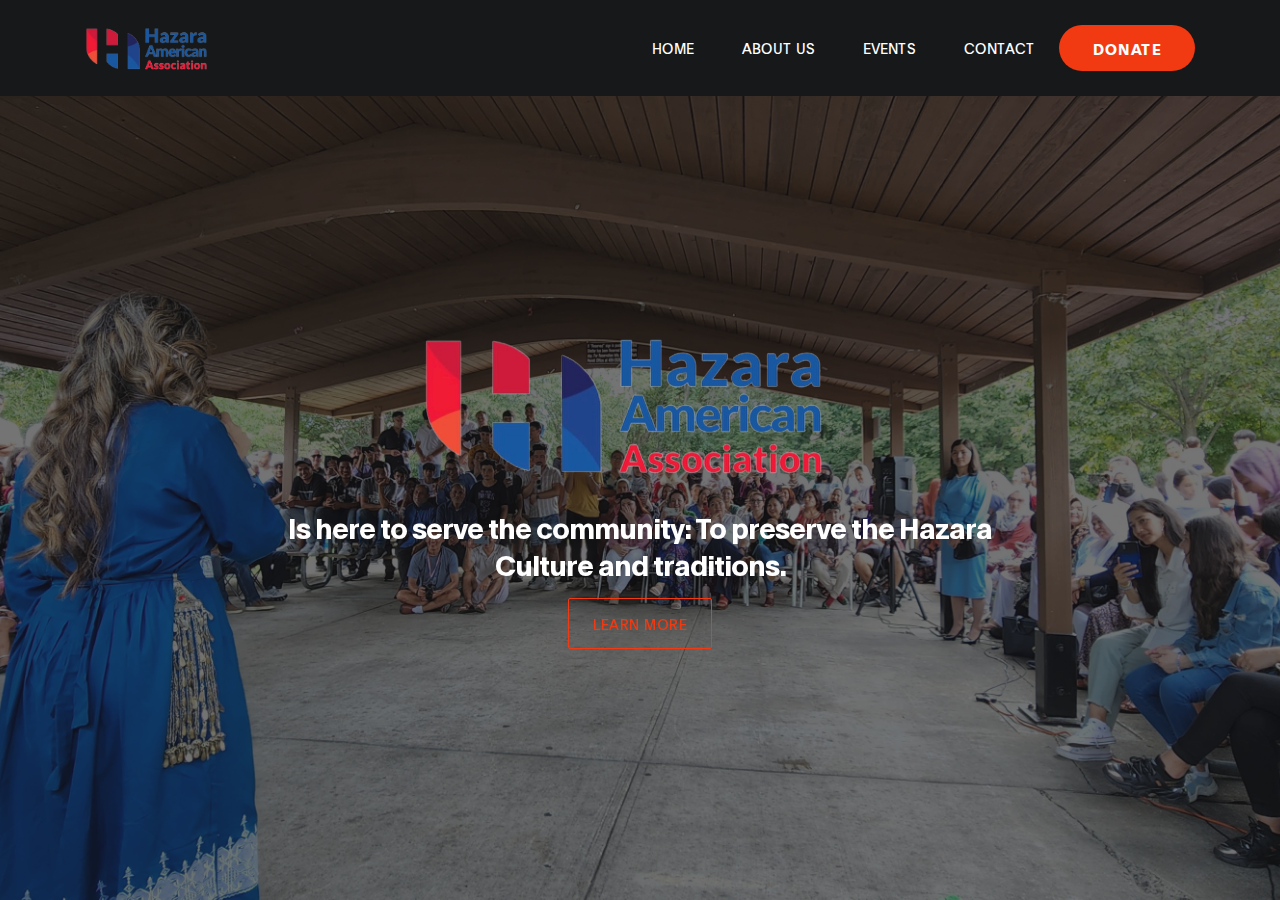
==== commit 3518e9fa: "last-commit" ====
--- a/index.html
+++ b/index.html
@@ -1,356 +1,116 @@
 <!DOCTYPE html>
 <html lang="en">
-<head>
-     <title>Hazara American Association</title>
-     <link rel="shortcut icon" type="image/jpg" href="./2.png"/>
+  <head>
+    <title>Hazara American Association</title>
+    <link rel="shortcut icon" type="image/jpg" href="./2.png" />
 
-     <meta charset="UTF-8">
-     <meta http-equiv="X-UA-Compatible" content="IE=Edge">
-     <meta name="description" content="">
-     <meta name="keywords" content="">
-     <meta name="author" content="">
-     <meta name="viewport" content="width=device-width, initial-scale=1, maximum-scale=1">
+    <meta charset="UTF-8" />
+    <meta http-equiv="X-UA-Compatible" content="IE=Edge" />
+    <meta name="description" content="" />
+    <meta name="keywords" content="" />
+    <meta name="author" content="" />
+    <meta
+      name="viewport"
+      content="width=device-width, initial-scale=1, maximum-scale=1"
+    />
 
-     <link href="https://fonts.googleapis.com/icon?family=Material+Icons" rel="stylesheet">
-     <link rel="stylesheet" href="css/bootstrap.min.css">
-     <link rel="stylesheet" href="css/font-awesome.min.css">
-     <link rel="stylesheet" href="css/aos.css">
-     <!-- MAIN CSS -->
-     <link rel="stylesheet" href="css/tooplate-gymso-style.css">
-
-</head>
-<body data-spy="scroll" data-target="#navbarNav" data-offset="50">
-
+    <link
+      href="https://fonts.googleapis.com/icon?family=Material+Icons"
+      rel="stylesheet"
+    />
+    <link rel="stylesheet" href="css/bootstrap.min.css" />
+    <link rel="stylesheet" href="css/font-awesome.min.css" />
+    <link rel="stylesheet" href="css/aos.css" />
+    <!-- MAIN CSS -->
+    <link rel="stylesheet" href="css/tooplate-gymso-style.css" />
+  </head>
+  <body data-spy="scroll" data-target="#navbarNav" data-offset="50">
     <!-- MENU BAR -->
     <nav class="navbar navbar-expand-lg fixed-top">
         <div class="container">
+          <img id="logo" src="./images/logo.png" href="index.html" alt="logo" />
+  
+          <button
+            class="navbar-toggler"
+            type="button"
+            data-toggle="collapse"
+            data-target="#navbarNav"
+            aria-controls="navbarNav"
+            aria-expanded="false"
+            aria-label="Toggle navigation"
+          >
+            <span class="navbar-toggler-icon"></span>
+          </button>
+  
+          <div class="collapse navbar-collapse" id="navbarNav">
+            <ul class="navbar-nav ml-lg-auto">
+              <li class="nav-item">
+                <a href="index.html" class="nav-link smoothScroll">Home</a>
+              </li>
+  
+              <li class="nav-item">
+                <a href="about.html" class="nav-link smoothScroll">About Us</a>
+              </li>
+  
+              <li class="nav-item">
+                <a href="events.html" class="nav-link smoothScroll">Events</a>
+              </li>
+  
+              <li class="nav-item"></li>
+  
+              <li class="nav-item">
+                <a href="contact.html" class="nav-link smoothScroll">Contact</a>
+              </li>
+  
+              <li id="button-it" class="nav-item">
+                <a href="" class="nav-link smoothScroll">Donate</a>
+              </li>
+            </ul>
+          </div>
+        </div>
+      </nav>
 
-            <img id="logo" src="./images/logo.png" href="index.html" alt="logo">
+    <!-- HERO -->
+    <section
+      class="hero d-flex flex-column justify-content-center align-items-center"
+      id="home"
+    >
+      <div class="bg-overlay"></div>
 
-            <button class="navbar-toggler" type="button" data-toggle="collapse" data-target="#navbarNav" aria-controls="navbarNav" aria-expanded="false"
-                aria-label="Toggle navigation">
-                <span class="navbar-toggler-icon"></span>
-            </button>
+      <div class="container">
+        <div class="row">
+          <div class="col-lg-8 col-md-10 mx-auto col-12">
+            <div class="hero-text mt-5 text-center">
+              <img
+                data-aos="fade"
+                width="60%"
+                src="./images/logo.png"
+                href="index.html"
+                alt="logo"
+              />
 
-            <div class="collapse navbar-collapse" id="navbarNav">
-                <ul class="navbar-nav ml-lg-auto">
-                    <li class="nav-item">
-                        <a href="#home" class="nav-link smoothScroll">Home</a>
-                    </li>
-
-                    <li class="nav-item">
-                        <div class="dropdown">
-                            <button type="button" class = "rotatee" id="dropdownMenu2" class="nav-link smoothScroll"data-toggle="dropdown" aria-haspopup="true" aria-expanded="false">
-                                <a id="no-pad" class="nav-link smoothScroll" href="#about" class="nav-link smoothScroll">About Us</a>
-                                <i class="material-icons">keyboard_arrow_down</i>
-                            </button>
-                            <div class="dropdown-menu" aria-labelledby="dropdownMenu2">
-                              <button class="dropdown-item" type="button"><a href="#about" class="nav-link smoothScroll">Board Members</a></button>
-                            </div>
-                          </div>
-                        </li>
-                    
-                    <li class="nav-item">
-                        <a href="#class" class="nav-link smoothScroll">Events</a>
-                    </li>
-
-                    <li class="nav-item">
-                </li>
-
-                    <li class="nav-item">
-                        <a href="#contact" class="nav-link smoothScroll">Contact</a>
-                    </li>
-
-                    <li id = "button-it" class="nav-item">
-                        <a href="" class="nav-link smoothScroll">Donate</a>
-                    </li>
-                </ul>
+              <h3 class="text-white" data-aos="fade-up" data-aos-delay="500">
+                Is here to serve the community: To preserve the Hazara Culture
+                and traditions.
+              </h3>
+              <a
+                href="#about"
+                class="btn custom-btn bordered mt-3"
+                data-aos="fade-up"
+                data-aos-delay="700"
+                >learn more</a
+              >
             </div>
-
-        </div>
-    </nav>
-
-
-     <!-- HERO -->
-     <section class="hero d-flex flex-column justify-content-center align-items-center" id="home">
-
-            <div class="bg-overlay"></div>
-
-               <div class="container">
-                    <div class="row">
-
-                         <div class="col-lg-8 col-md-10 mx-auto col-12">
-                              <div class="hero-text mt-5 text-center">
-
-                                <img data-aos="fade" width = "60%" src="./images/logo.png" href="index.html" alt="logo">
-
-                                    <h3 class="text-white" data-aos="fade-up" data-aos-delay="500">Is here to serve the community: To preserve the Hazara Culture and traditions.
-                                    </h3>
-                                    <a href="#about" class="btn custom-btn bordered mt-3" data-aos="fade-up" data-aos-delay="700">learn more</a>
-                                   
-                              </div>
-                         </div>
-
-                    </div>
-               </div>
-     </section>
-    
-     <!-- ABOUT -->
-     <section class="about section" id="about">
-        <div class="container">
-             <div class="row">
-
-                     <div class="mt-lg-5 mb-lg-0 mb-4 col-lg-5 col-md-10 mx-auto col-12">
-                         <h2 class="mb-4" data-aos="fade-up" data-aos-delay="300">Hello, we are Hazara</h2>
-                        <div class="fadeitup" data-aos="fade-up" data-aos-delay="400">
-                         <p class="spaceIt" >To firmly anchor our new and coming generation in their roots. 
-                            To create a strong system of support for the individuals in the community and especially for our children to grow in a supportive, nurturing, safe and friendly environment.
-                            To create and maintain social bonds and fellowship among the Hazaras.
-                            To create a mechanism for providing emotional support for members in the time of need, whether happy or sad. 
-                            </p>
-
-                         <p class="spaceIt">To organize and channel the support provided by the membership for the benefit of the community and the preservation and continuation of good Hazara traditions and customs.
-                            To manage the inevitable merging of the old world values with those of the new world, through community development and interaction between the members
-                            To provide a safe environment for learning and absorption of the Hazara traditions and culture by the youth of the community.    
-                        </p>
-                    </div>
-
-                     </div>
-                     <div class="ml-lg-auto col-lg-3 col-md-6 col-12" data-aos="fade-up" data-aos-delay="700">
-                         <div class="team-thumb">
-                             <img src="https://upload.wikimedia.org/wikipedia/commons/thumb/b/bc/Unknown_person.jpg/694px-Unknown_person.jpg" class="img-fluid" alt="">
-
-                             <div class="team-info d-flex flex-column">
-
-                                 <h3>Asad</h3>
-                                 <h3>Koraganie</h3>
-
-                             </div>
-                         </div>
-                         <div class="team-thumb">
-                            <img src="https://upload.wikimedia.org/wikipedia/commons/thumb/b/bc/Unknown_person.jpg/694px-Unknown_person.jpg" class="img-fluid" alt="">
-
-                            <div class="team-info d-flex flex-column">
-
-                                <h3>Hossein</h3>
-                                <h3>Mahrammi</h3>
-                            </div>
-                        </div>
-                        <div class="team-thumb">
-                            <img src="https://upload.wikimedia.org/wikipedia/commons/thumb/b/bc/Unknown_person.jpg/694px-Unknown_person.jpg" class="img-fluid" alt="">
-
-                            <div class="team-info d-flex flex-column">
-
-                                <h3>Zahra</h3>
-                                <h3>Yagana</h3>
-                            </div>
-                        </div>
-                     </div>
-                     
-
-                     <div class="mr-lg-auto mt-5 mt-lg-0 mt-md-0 col-lg-3 col-md-6 col-12" data-aos="fade-up" data-aos-delay="800">
-                         <div class="team-thumb">
-                            <img src="https://upload.wikimedia.org/wikipedia/commons/thumb/b/bc/Unknown_person.jpg/694px-Unknown_person.jpg" class="img-fluid" alt="">
-
-                             <div class="team-info d-flex flex-column">
-
-                                 <h3>Nabi</h3>
-                                 <h3>Khalili</h3>
-                             </div>
-                         </div>
-                         <div class="team-thumb">
-                            <img src="https://upload.wikimedia.org/wikipedia/commons/thumb/b/bc/Unknown_person.jpg/694px-Unknown_person.jpg" class="img-fluid" alt="">
-
-                            <div class="team-info d-flex flex-column">
-
-                                <h3>Mahdy</h3>
-                                <h3>Mehrayen</h3>
-                            </div>
-                        </div>
-                        <div class="team-thumb">
-                            <img src="https://upload.wikimedia.org/wikipedia/commons/thumb/b/bc/Unknown_person.jpg/694px-Unknown_person.jpg" class="img-fluid" alt="">
-
-                            <div class="team-info d-flex flex-column">
-
-                                <h3>Anwar</h3>
-                                <h3>Salar</h3>
-
-                            </div>
-                        </div>
-                     </div>
-
-                     
-             </div>
-             
-        </div>
-</section>
-
-
-     <!-- CLASS -->
-     <section class="class section" id="class">
-               <div class="container">
-                    <div class="row">
-
-                            <div class="col-lg-12 col-12 text-center mb-5">
-                                <h6 data-aos="fade-up">Join Us!</h6>
-
-                                <h2 data-aos="fade-up" data-aos-delay="200">Our Events</h2>
-                             </div>
-<div class="indecol">
-                            <div data-aos="fade-up" data-aos-delay="400">
-                                <div class="spaceOut" Zclass="class-thumb">
-                                    <img src="https://static.vecteezy.com/system/resources/previews/002/292/395/original/placeholder-on-map-line-outline-icon-for-website-and-mobile-app-on-grey-background-free-vector.jpg" class="img-fluid" alt="Class">
-
-                                    <div class="class-info">
-                                        <h3 class="mb-1">Yalda Night Celebration</h3>
-
-                                        <strong>Dec 20, 2023</strong>
-
-                                        <p class="mt-3">Event has passed</p>
-                                    </div>
-                                </div>
-                            </div>
-
-                            <div data-aos="fade-up" data-aos-delay="500">
-                                <div class="spaceOut" class="class-thumb">
-                                    <img src="https://static.vecteezy.com/system/resources/previews/002/292/395/original/placeholder-on-map-line-outline-icon-for-website-and-mobile-app-on-grey-background-free-vector.jpg" class="img-fluid" alt="Class">
-
-                                    <div class="class-info">
-                                        <h3 class="mb-1">2023 Nowruz Celebration</h3>
-
-                                        <strong>March 20 2023</strong>
-
-                                        <p class="mt-3">Stacy Sherwood Community Center Fairfax VA</p>
-                                    </div>
-                                </div>
-                            </div>
-
-                            <div data-aos="fade-up" data-aos-delay="600">
-                                <div class="spaceOut" class="class-thumb">
-                                    <img src="https://static.vecteezy.com/system/resources/previews/002/292/395/original/placeholder-on-map-line-outline-icon-for-website-and-mobile-app-on-grey-background-free-vector.jpg" class="img-fluid" alt="Class">
-
-                                    <div class="class-info">
-                                        <h3 class="mb-1">1st Grand Qawmi Milla</h3>
-
-                                        <strong>June, 2023</strong>
-
-                                        <p class="mt-3">Black Hill Park MD</p>
-                                    </div>
-                                </div>
-                            </div>
-                        </div>
-                        <div class="indecol">
-                            <div class="spaceOut" data-aos="fade-up" data-aos-delay="400">
-                                <div class="class-thumb">
-                                    <img src="https://static.vecteezy.com/system/resources/previews/002/292/395/original/placeholder-on-map-line-outline-icon-for-website-and-mobile-app-on-grey-background-free-vector.jpg" class="img-fluid" alt="Class">
-
-                                    <div class="class-info">
-                                        <h3 class="mb-1">2nd Grand Qawmi Milla</h3>
-
-                                        <strong>Sep 2023</strong>
-
-                                        <p class="mt-3">Black Hill Park MD</p>
-                                    </div>
-                                </div>
-                            </div>
-
-                            <div class="spaceOut" data-aos="fade-up" data-aos-delay="500">
-                                <div class="class-thumb">
-                                    <img src="https://static.vecteezy.com/system/resources/previews/002/292/395/original/placeholder-on-map-line-outline-icon-for-website-and-mobile-app-on-grey-background-free-vector.jpg" class="img-fluid" alt="Class">
-
-                                    <div class="class-info">
-                                        <h3 class="mb-1">Event coming soon</h3>
-
-                                        <strong>Date coming soon</strong>
-
-                                        <p class="mt-3">Location coming soon</p>
-                                    </div>
-                                </div>
-                            </div>
-
-                            <div class="spaceOut" data-aos="fade-up" data-aos-delay="600">
-                                <div class="class-thumb">
-                                    <img src="https://static.vecteezy.com/system/resources/previews/002/292/395/original/placeholder-on-map-line-outline-icon-for-website-and-mobile-app-on-grey-background-free-vector.jpg" class="img-fluid" alt="Class">
-
-                                    <div class="class-info">
-                                        <h3 class="mb-1">Event coming soon</h3>
-
-                                        <strong>Date coming soon</strong>
-
-                                        <p class="mt-3">Location coming soon</p>
-                                    </div>
-                                </div>
-                            </div>
-                        </div>
-                    </div>
-               </div>
-     </section>
-
-
-     <!-- CONTACT -->
-     <section class="contact section" id="contact">
-          <div class="container">
-               <div class="row">
-
-                    <div class="centerThem">
-                        <h2 class="mb-4 pb-2" data-aos="fade-up" data-aos-delay="200">Contact Us</h2>
-
-                        <center><span><h3>Phone Number:</h3><h4>(240)643-4755</h4></span></center>
-                        <center><span><h3>Email Address:</h3><h4>info@hacaraamerican.org</h4></span></center>
-                        
-                    </div>
-                    </div>
-                    
-               </div>
           </div>
-     </section>
-
-    <!-- Modal -->
-    <div class="modal fade" id="membershipForm" tabindex="-1" role="dialog" aria-labelledby="membershipFormLabel" aria-hidden="true">
-      <div class="modal-dialog" role="document">
-
-        <div class="modal-content">
-          <div class="modal-header">
-
-            <h2 class="modal-title" id="membershipFormLabel">Membership Form</h2>
-
-            <button type="button" class="close" data-dismiss="modal" aria-label="Close">
-              <span aria-hidden="true">&times;</span>
-            </button>
-          </div>
-
-          <div class="modal-body">
-            <form class="membership-form webform" role="form">
-                <input type="text" class="form-control" name="cf-name" placeholder="John Doe">
-
-                <input type="email" class="form-control" name="cf-email" placeholder="Johndoe@gmail.com">
-
-                <input type="tel" class="form-control" name="cf-phone" placeholder="123-456-7890" pattern="[0-9]{3}-[0-9]{3}-[0-9]{4}" required>
-
-                <textarea class="form-control" rows="3" name="cf-message" placeholder="Additional Message"></textarea>
-
-                <button type="submit" class="form-control" id="submit-button" name="submit">Submit Button</button>
-
-                <div class="custom-control custom-checkbox">
-                    <input type="checkbox" class="custom-control-input" id="signup-agree">
-                    <label class="custom-control-label text-small text-muted" for="signup-agree">I agree to the <a href="#">Terms &amp;Conditions</a>
-                    </label>
-                </div>
-            </form>
-          </div>
-
-          <div class="modal-footer"></div>
-
         </div>
       </div>
-    </div>
+    </section>
 
-     <!-- SCRIPTS -->
-     <script src="js/jquery.min.js"></script>
-     <script src="js/bootstrap.min.js"></script>
-     <script src="js/aos.js"></script>
-     <script src="js/smoothscroll.js"></script>
-     <script src="js/custom.js"></script>
-
-</body>
-</html>+    <!-- SCRIPTS -->
+    <script src="js/jquery.min.js"></script>
+    <script src="js/bootstrap.min.js"></script>
+    <script src="js/aos.js"></script>
+    <script src="js/smoothscroll.js"></script>
+    <script src="js/custom.js"></script>
+  </body>
+</html>
--- a/css/tooplate-gymso-style.css
+++ b/css/tooplate-gymso-style.css
@@ -543,6 +543,10 @@
 
   .contact{
     background-color: #f9f9f9;
+    height: 100vh;
+    display: flex;
+    justify-content: center;
+    align-items: center;
   }
 .webform input,
 button#submit-button {
